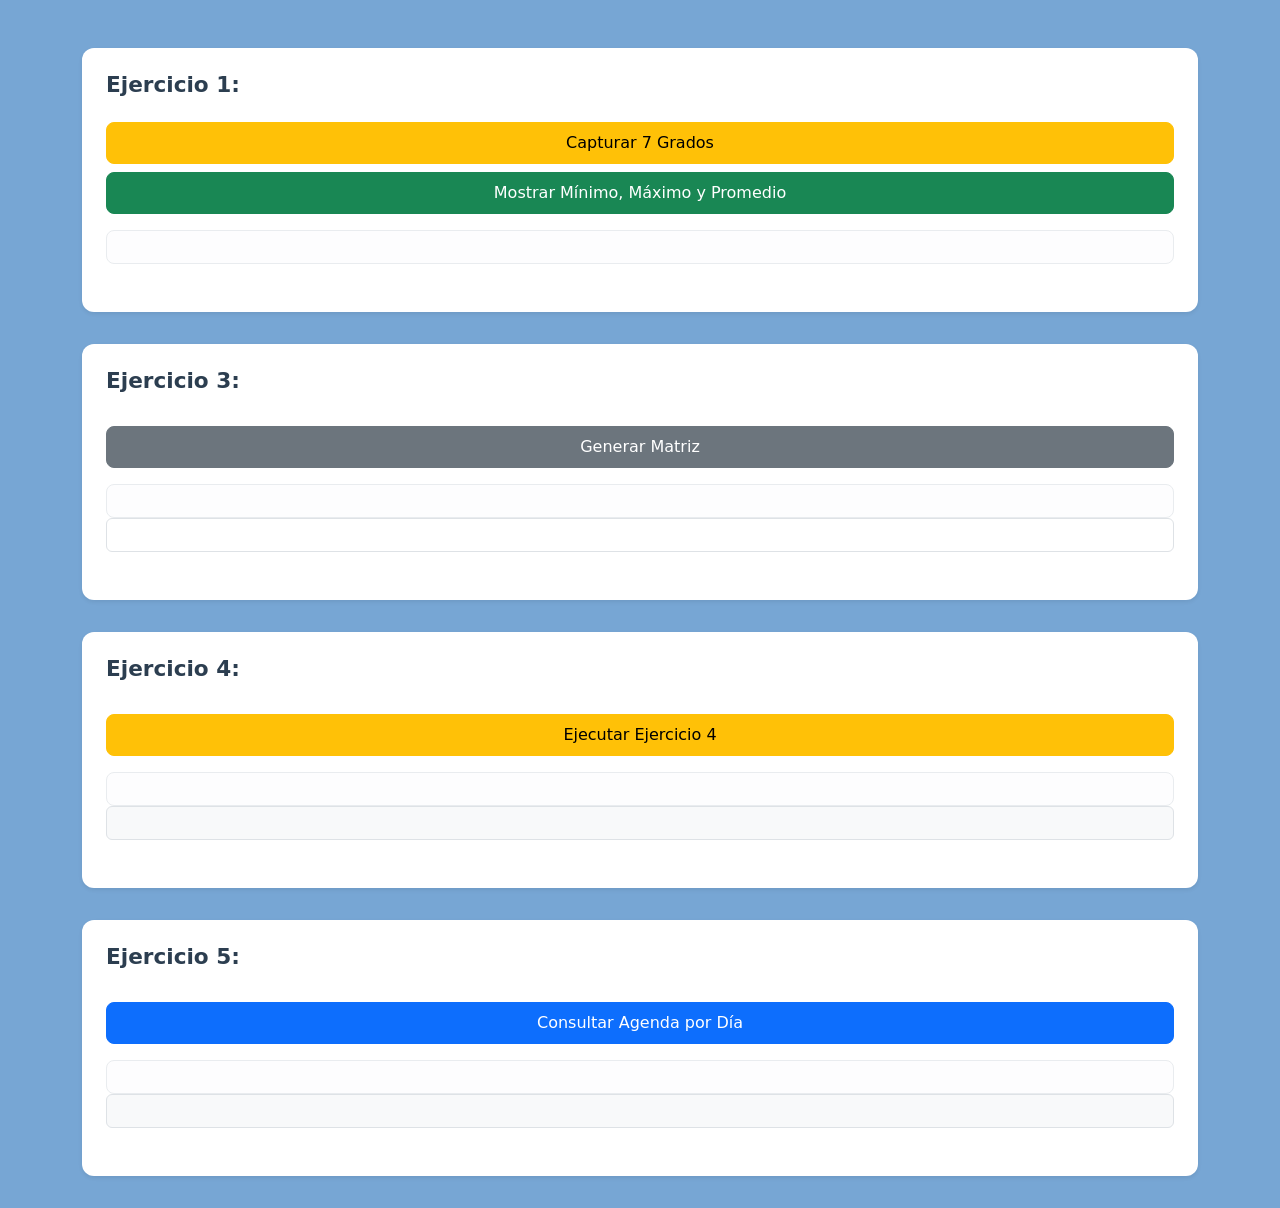
==== index.html @ fe8eb72c "Add files via upload" ====
<!DOCTYPE html>
<html lang="es">
<head>
    <meta charset="UTF-8">
    <meta http-equiv="X-UA-Compatible" content="IE=edge">
    <meta name="viewport" content="width=device-width, initial-scale=1.0">
    <title>Ejercicios</title>
    <link href="https://cdn.jsdelivr.net/npm/bootstrap@5.3.0/dist/css/bootstrap.min.css" rel="stylesheet">
    <link rel="stylesheet" href="css/style.css">
</head>
<body class="container mt-5">

    <div class="card p-4 shadow-sm">
        <h2>Ejercicio 1:</h2>
        <button class="btn btn-warning mt-2 mb-2" onclick="cargar()">Capturar 7 Grados</button>
        <button class="btn btn-success mb-3" onclick="mostrar()">Mostrar Mínimo, Máximo y Promedio</button>
        
        <div id="n1" class="p-3 bg-light border rounded"></div>
        
        <div class="mt-4">
            
        </div>
    </div>
<div class="card p-4 shadow-sm">
        <h2>Ejercicio 3:</h2>
        <button class="btn btn-secondary mt-3 mb-3" onclick="Ocho()">Generar Matriz</button>
        <div id="impEjercicio3" class="p-3 bg-white border rounded text-center"></div>
        <div  class="p-3 bg-white border rounded text-center"></div>
        
        <div class="mt-4">
        </div>
    </div>
    <div class="card p-4 shadow-sm">
        <h2>Ejercicio 4:</h2>
        <button class="btn btn-warning mt-3 mb-3" onclick="Splice()">Ejecutar Ejercicio 4</button>
        <div id="impEjercicio4" class="p-3 bg-light border rounded"></div>
        <div class="p-3 bg-light border rounded"></div>
        
        <div class="mt-4">
          
        </div>
    </div>

    <div class="card p-4 shadow-sm">
        <h2>Ejercicio 5:</h2>
        <button class="btn btn-primary mt-3 mb-3" onclick="Agenda()">Consultar Agenda por Día</button>
      <div id="impEjercicio5" class="p-3 bg-light border rounded"></div>
        <div  class="p-3 bg-light border rounded"></div>
        <div class="mt-4">
         
        </div>
    </div>
    <script src="js/Js.js"></script>
</body>
</html>
---- css/style.css ----
body {
    background-color: #77a6d4;
    color: #333333;
    font-family: system-ui, -apple-system, "Segoe UI", Roboto, Helvetica, Arial, sans-serif;
}

.card {
    border: none;
    border-radius: 12px;
    background-color: #ffffff;
    box-shadow: 0 4px 6px -1px rgba(0, 0, 0, 0.05), 0 2px 4px -1px rgba(0, 0, 0, 0.03);
    margin-bottom: 2rem;
    transition: transform 0.2s ease, box-shadow 0.2s ease;
}

.card:hover {
    box-shadow: 0 10px 15px -3px rgba(0, 0, 0, 0.05), 0 4px 6px -2px rgba(0, 0, 0, 0.02);
}

.card h2 {
    font-size: 1.35rem;
    font-weight: 600;
    color: #2c3e50;
    margin-bottom: 1rem;
}

.btn {
    border-radius: 8px;
    font-weight: 500;
    padding: 0.5rem 1rem;
    transition: background-color 0.15s ease-in-out, border-color 0.15s ease-in-out;
}
#n1, #impEjercicio3, #impEjercicio4, #impEjercicio5 {
    background-color: #fdfdfe !important;
    border-color: #e9ecef !important;
    border-radius: 8px !important;
}

        .menu-card {
            max-width: 500px;
            margin: 60px auto 0;
            background: #ffffff;
            border: none;
            border-radius: 12px;
            box-shadow: 0 4px 6px -1px rgba(0, 0, 0, 0.05), 0 2px 4px -1px rgba(0, 0, 0, 0.03);
            padding: 2.5rem 2rem;
        }

        .menu-title {
            color: #2c3e50;
            font-size: 1.75rem;
            font-weight: 700;
            border-bottom: 2px solid #e9ecef;
            padding-bottom: 1rem;
            margin-bottom: 1.5rem;
            text-align: center;
        }

        .menu-subtitle {
            font-size: 1rem;
            color: #6c757d;
            font-weight: 600;
            margin-bottom: 1.25rem;
            text-transform: uppercase;
            letter-spacing: 0.5px;
        }

        .ejercicio-link {
            display: flex;
            align-items: center;
            justify-content: space-between;
            padding: 0.85rem 1.25rem;
            margin-bottom: 0.75rem;
            background-color: #ffffff;
            border: 1px solid #e9ecef;
            border-radius: 8px;
            color: #2b6cb0;
            font-weight: 500;
            text-decoration: none;
            transition: all 0.2s ease;
        }

        .ejercicio-link:hover {
            background-color: #f1f5f9;
            border-color: #cbd5e1;
            color: #1d4ed8;
            transform: translateY(-1px);
        }

        .ejercicio-link .arrow {
            color: #94a3b8;
            font-weight: bold;
        }
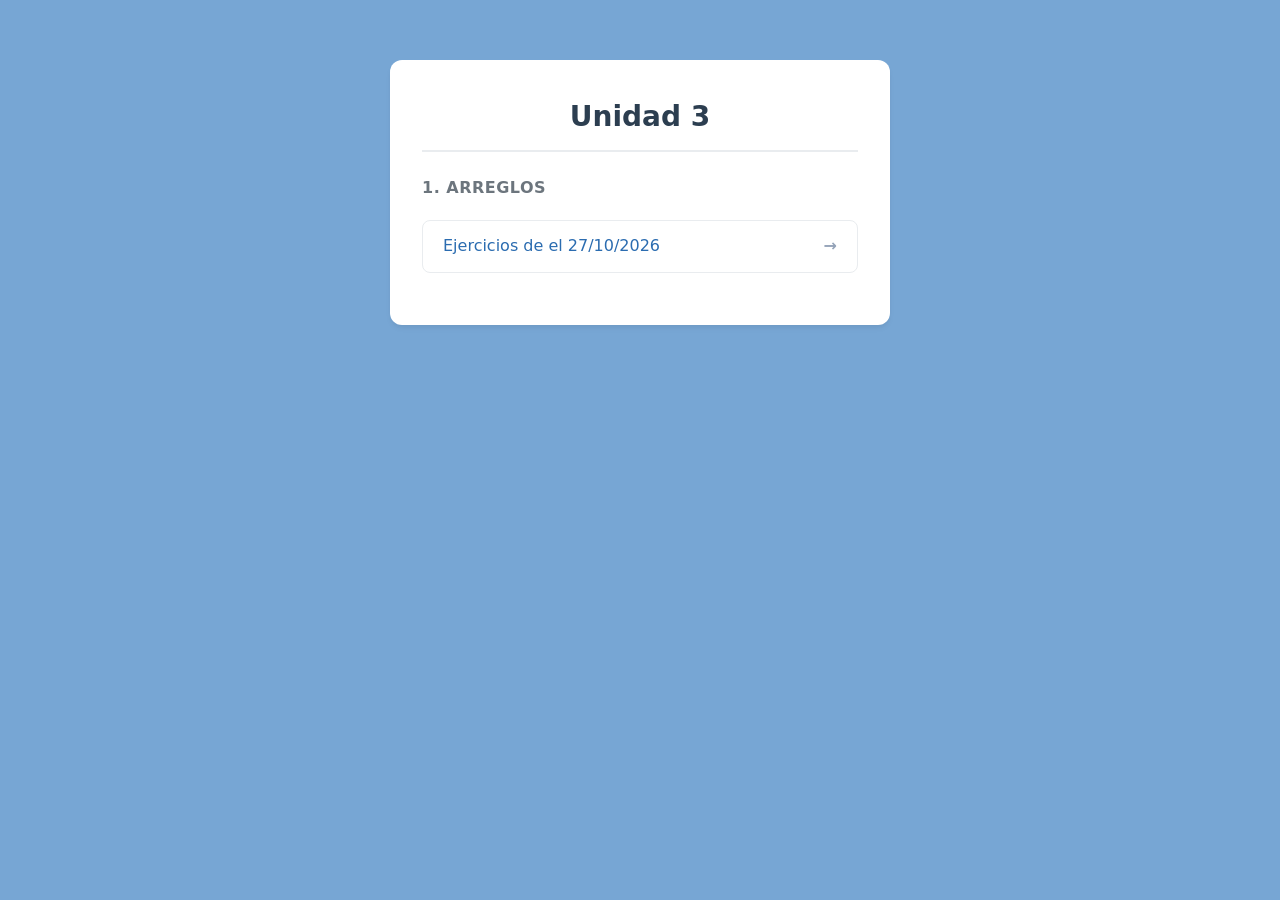
==== commit 20e8c2b0: "Change exercise link to index2.html Updated link in the exercise list to point to index2.html." ====
--- a/index.html
+++ b/index.html
@@ -4,52 +4,28 @@
     <meta charset="UTF-8">
     <meta http-equiv="X-UA-Compatible" content="IE=edge">
     <meta name="viewport" content="width=device-width, initial-scale=1.0">
-    <title>Ejercicios</title>
+    <title>Unidad 3 - Menú de Ejercicios</title>
     <link href="https://cdn.jsdelivr.net/npm/bootstrap@5.3.0/dist/css/bootstrap.min.css" rel="stylesheet">
     <link rel="stylesheet" href="css/style.css">
-</head>
-<body class="container mt-5">
+    </head>
+<body>
 
-    <div class="card p-4 shadow-sm">
-        <h2>Ejercicio 1:</h2>
-        <button class="btn btn-warning mt-2 mb-2" onclick="cargar()">Capturar 7 Grados</button>
-        <button class="btn btn-success mb-3" onclick="mostrar()">Mostrar Mínimo, Máximo y Promedio</button>
-        
-        <div id="n1" class="p-3 bg-light border rounded"></div>
-        
-        <div class="mt-4">
+    <div class="container">
+        <div class="menu-card">
             
-        </div>
-    </div>
-<div class="card p-4 shadow-sm">
-        <h2>Ejercicio 3:</h2>
-        <button class="btn btn-secondary mt-3 mb-3" onclick="Ocho()">Generar Matriz</button>
-        <div id="impEjercicio3" class="p-3 bg-white border rounded text-center"></div>
-        <div  class="p-3 bg-white border rounded text-center"></div>
-        
-        <div class="mt-4">
-        </div>
-    </div>
-    <div class="card p-4 shadow-sm">
-        <h2>Ejercicio 4:</h2>
-        <button class="btn btn-warning mt-3 mb-3" onclick="Splice()">Ejecutar Ejercicio 4</button>
-        <div id="impEjercicio4" class="p-3 bg-light border rounded"></div>
-        <div class="p-3 bg-light border rounded"></div>
-        
-        <div class="mt-4">
-          
+            <h1 class="menu-title">Unidad 3</h1>
+
+            <div class="menu-subtitle">1. Arreglos</div>
+
+            <div class="list-group">
+                <a href="index2.html" class="ejercicio-link">
+                    <span>Ejercicios de el 27/10/2026</span>
+                    <span class="arrow">&rarr;</span>
+                </a>
+              
+            </div>
         </div>
     </div>
 
-    <div class="card p-4 shadow-sm">
-        <h2>Ejercicio 5:</h2>
-        <button class="btn btn-primary mt-3 mb-3" onclick="Agenda()">Consultar Agenda por Día</button>
-      <div id="impEjercicio5" class="p-3 bg-light border rounded"></div>
-        <div  class="p-3 bg-light border rounded"></div>
-        <div class="mt-4">
-         
-        </div>
-    </div>
-    <script src="js/Js.js"></script>
 </body>
-</html>+</html>
